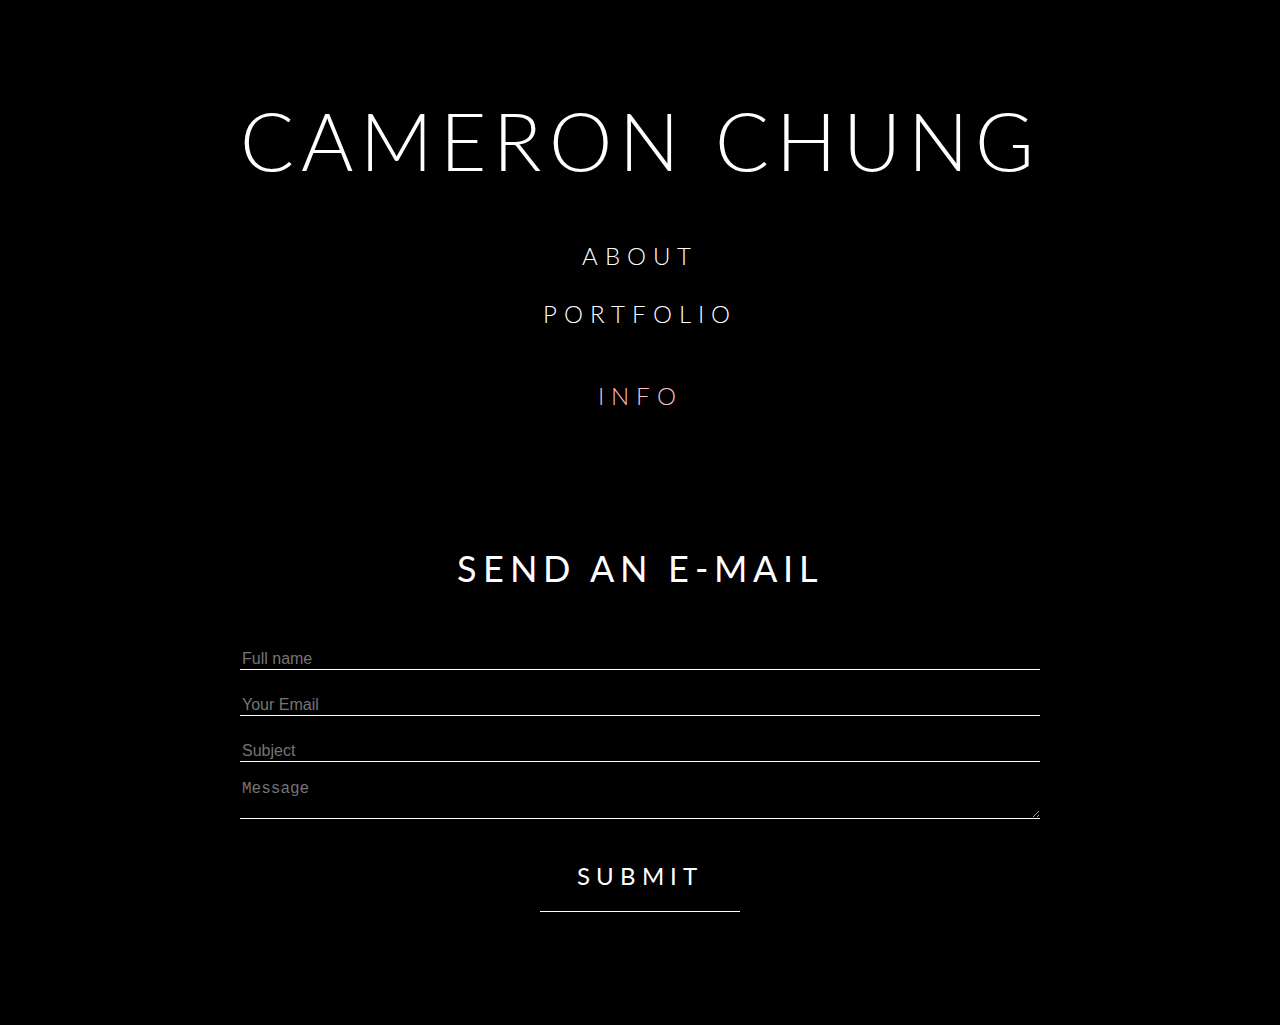
==== contact.html @ 437fdbbc "update html" ====
<!DOCTYPE html>
<html lang="en">
<head>
	<style>
b:hover {
  font-size: 120%;
  color:pink;
}
</style>
	<link rel="shortcut icon" type="image/x-icon" href="favicon.ico">
    <meta charset="UTF-8">
    <meta name="viewport" content="width=device-width, initial-scale=1.0">
    <title>Homepage - Cameron Chung</title>
    <link rel="stylesheet" href="style.css">
    <link href="https://fonts.googleapis.com/css2?family=Lato:wght@300&display=swap" rel="stylesheet">
</head>


<header>
    <nav class="top_bar">
        <a href="index.html">
            <h1 class="glow">CAMERON CHUNG</h1>
        </a>
        <a href="index.html"><b>ABOUT</b>
        </a>
        <br>
        <br>
	    <a href="portfolio.html"><b>PORTFOLIO</b>
		</a>
	    <br>
        <br>
		<h3>INFO</h3>
	    
	</nav>
</header>
<br>
<br>
<body>
<div class="container">
    <h2>SEND AN E-MAIL</h2>
    
    <form id="contact-form" method="post" action="https://formspree.io/f/mgepgrpz">
        <input type="text" name="name" class="form-control" placeholder="Full name" required>
        <br>
        <input type="email" name="email" class="form-control" placeholder="Your Email" required>
        <br>
        <input type="text" name="subject" class="form-control" placeholder="Subject" required> 
        <br>
        <textarea name="message" class="form-control" placeholder="Message" required></textarea>
        <br>
        <button type="submit" class="button-control" name="submit"><h2>SUBMIT</h2></button>
        </form>
    <br>
    <br>
    <br>
	</div>
</body>
</html>
---- style.css ----
body{
    font-family: 'Lato', sans-serif;
    background-color: black;
    text-align: center;
    font-weight: 300;
    font-size: 1.5em;
    letter-spacing: 7px;
    color: white;
    padding-top: none;
}

a{
    text-decoration: none;
}

/*mouse hover pink change*/
b{
    font-family: 'Lato', sans-serif;
    text-align: center;
    font-weight: 300;
    font-size: 1em;
    letter-spacing: 7px;
    color: white;
}

p{
    font-family: 'Lato', sans-serif;
    text-align: center;
    font-weight: 300;
    font-size: 0.8em;
    letter-spacing: 7px;
    color: white;
}


h1{
    font-family: 'Lato', sans-serif;
    text-align: center;
    font-weight: 300;
    font-size: 2em;
    letter-spacing: 7px;
    color: white;
}


h2{
    font-family: 'Lato', sans-serif;
    text-align: center;
    font-weight: 400;
    font-size: 1.5em;
    letter-spacing: 6px;
    color: white;
}

/*highlighted pink bookmark*/
h3{
    font-family: 'Lato', sans-serif;
    text-align: center;
    font-weight: 300;
    font-size: 1em;
    letter-spacing: 7px;
    color: pink;
}

/*descriptions*/
h4{
    font-family: 'Lato', sans-serif;
    text-align: center;
    font-weight: 300;
    font-size: 1em;
    letter-spacing: 3px;
    color: white;
}

img{
    padding-top: 50px;
    text-align:center;
    display: block;
    max-width: 100%;
    height: auto;
    margin-left:auto;
    margin-right:auto;
    position: relative;
    max-height: 875px;
}

/*mouse hover highlighted size change (text)*/
b.hover {
    font-size: 150%;
}

/*glow effect for title*/
.glow {
  font-size: 80px;
  color: #fff;
  text-align: center;
  -webkit-animation: glow 1s ease-in-out infinite alternate;
  -moz-animation: glow 1s ease-in-out infinite alternate;
  animation: glow 1s ease-in-out infinite alternate;
}

@-webkit-keyframes glow {
  from {
    text-shadow: 0 0 10px #fff, 0 0 20px #fff, 0 0 30px #e60073, 0 0 40px #e60073, 0 0 50px #e60073, 0 0 60px #e60073, 0 0 70px #e60073;
  }
  to {
    text-shadow: 0 0 20px #fff, 0 0 30px #ff4da6, 0 0 40px #ff4da6, 0 0 50px #ff4da6, 0 0 60px #ff4da6, 0 0 70px #ff4da6, 0 0 80px #ff4da6;
  }
}
/*end of glow effect*/

/*contact page css*/
.contact-title{
    margin-top: 100px;
    color: white;
    text-transform: uppercase;
}

.contact-title h1{
    font size: 32px;
    line-height: 10px;
}

.contact-title h2{
    font-size: 18px;
}

form{
    margin-top: 50px;
}

.form-control{
    width: 800px;
    background: transparent;
    border: none;
    outline: none;
    border-bottom: 1px solid white;
    color: white;
    font-size: 16px;
    margin-bottom: 16px;
}

/*button: same characteristics of form control above*/
.button-control{
    width: 200px;
    background: transparent;
    border: none;
    outline: none;
    border-bottom: 1px solid white;
    color: white;
    font-size: 16px;
    margin-bottom: 16px;
}

/*for Gallery button links*/
.button-control2{
    width: 800px;
    background: transparent;
    border: none;
    outline: none;
    border-bottom: 1px solid white;
    color: white;
    font-size: 16px;
    margin-bottom: 16px;
}

/*submit button highlight hover*/
.button-control:hover{
    background-color: pink;
    cursor: pointer;
}

/*Gallery button highlight hover*/
.button-control2:hover{
    background-color: pink;
    cursor: pointer;
}

.top_bar{
    max-height: 400px;
    padding-top: 30px;
    padding-bottom: 30px;
}

.logo {
    display: block;
    background-repeat: no-repeat;
    height: auto;
    width: 150px;
    margin: auto;
}

.container
{
    padding-top: 50px;
    max-width: 80vw;
    margin: auto;
}

.container0
{
    padding-top: 50px;
    max-width: 70vw;
    margin: auto;
}


/* circular image code */
/* .circular--portrait { 
  position: relative; 
  width: 200px; 
  height: 200px; 
  overflow: hidden; 
  border-radius: 50%; 
} 

.circular--portrait img { 
  width: 100%; 
  height: auto; 
} */
/* end of circular image code */


/*Portfolio image gallery setup page*/
* {
  box-sizing: border-box;
}


.row {
  display: -ms-flexbox; /* IE10 */
  display: flex;
  -ms-flex-wrap: wrap; /* IE10 */
  flex-wrap: wrap;
  padding: 0 4px;
}

/* Create four equal columns that sits next to each other */
.column {
  -ms-flex: 25%; /* IE10 */
  flex: 25%;
  max-width: 25%;
  padding: 0 4px;
}

/* two columns for gallery viewing*/
.columnGallery {
  -ms-flex: 50%; /* IE10 */
  flex: 50%;
  max-width: 50%;
  padding: 0 4px;
}

/*three columns for gallery viewing*/
.columnGallery3 {
  -ms-flex: 50%; /* IE10 */
  flex: 50%;
  max-width: 33.33%;
  padding: 0 4px;
}


.column img {
  margin-top: 8px;
  vertical-align: middle;
  width: 100%;
  padding: 0 4px;
}

/* Responsive layout - makes a two column-layout instead of four columns */
@media screen and (max-width: 800px) {
  .column {
    -ms-flex: 50%;
    flex: 50%;
    max-width: 50%;
    padding: 0 4px;
  }
}

/* Responsive layout - makes the two columns stack on top of each other instead of next to each other */
@media screen and (max-width: 600px) {
  .column {
    -ms-flex: 100%;
    flex: 100%;
    max-width: 100%;
    padding: 0 4px;
  }
}
/*end of portfolio image gallery code*/


/* Slideshow container */
.slideshow-container {
  max-width: 1000px;
  position: relative;
  margin: auto;
}

/* Hide the images by default */
.mySlides {
  display: none;
}

/* Next & previous buttons */
.prev, .next {
  cursor: pointer;
  position: absolute;
  top: 50%;
  width: auto;
  margin-top: -22px;
  padding: 16px;
  color: white;
  font-weight: bold;
  font-size: 18px;
  transition: 0.6s ease;
  border-radius: 0 3px 3px 0;
  user-select: none;
}

/* Position the "next button" to the right */
.next {
  right: 0;
  border-radius: 3px 0 0 3px;
}
/*Position the "prev button" to the left*/
.prev {
    left: 0;
    border-radius: 3px 0 0 3px;
}

/* On hover, add a black background color with a little bit see-through */
.prev:hover, .next:hover {
  background-color: rgba(0,0,0,0.8);
}

/* Caption text */
.text {
  color: #f2f2f2;
  font-size: 15px;
  padding: 8px 12px;
  position: absolute;
  bottom: 8px;
  width: 100%;
  text-align: center;
}

/* Number text (1/3 etc) */
.numbertext {
  color: #f2f2f2;
  font-size: 12px;
  padding: 8px 12px;
  position: absolute;
  top: 0;
}

/* The dots/bullets/indicators */
.dot {
  cursor: pointer;
  height: 15px;
  width: 15px;
  margin: 0 2px;
  background-color: #bbb;
  border-radius: 50%;
  display: inline-block;
  transition: background-color 0.6s ease;
}

.active, .dot:hover {
  background-color: #717171;
}

/* Fading animation */
.fade {
  -webkit-animation-name: fade;
  -webkit-animation-duration: 1.5s;
  animation-name: fade;
  animation-duration: 1.5s;
}

@-webkit-keyframes fade {
  from {opacity: .4}
  to {opacity: 1}
}

@keyframes fade {
  from {opacity: .4}
  to {opacity: 1}
}
/*end of image carousel code*/
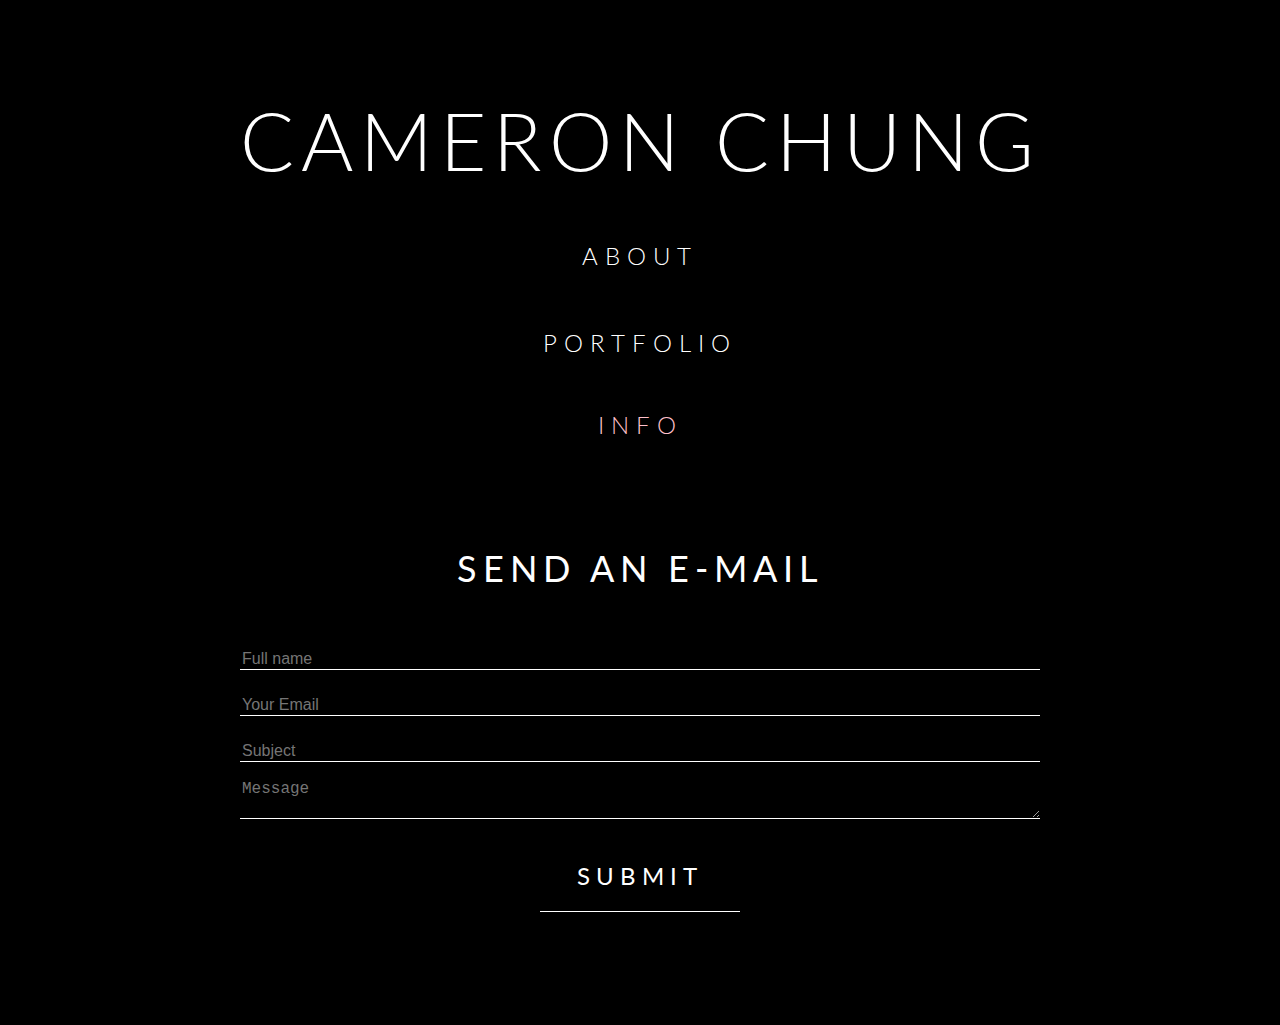
==== commit 5d07ec94: "Update contact.html" ====
--- a/contact.html
+++ b/contact.html
@@ -23,6 +23,7 @@
         </a>
         <a href="index.html"><b>ABOUT</b>
         </a>
+        <br>
         <br>
         <br>
 	    <a href="portfolio.html"><b>PORTFOLIO</b>
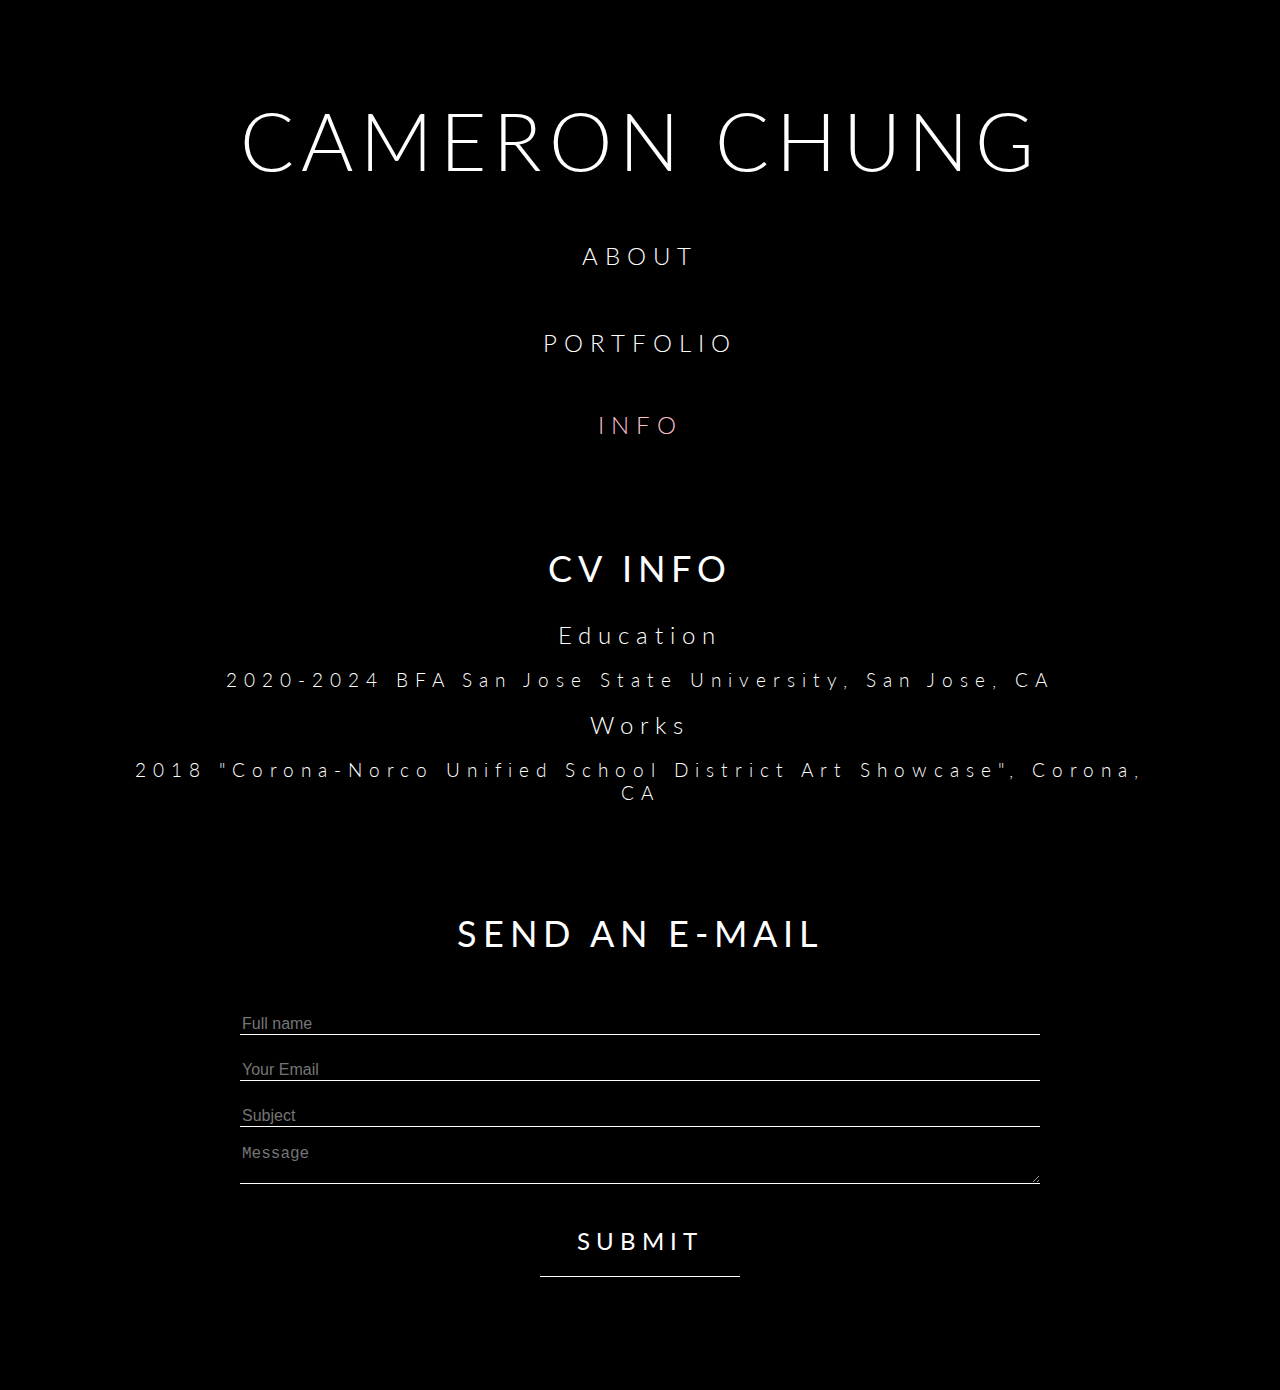
==== commit 797dbfb4: "Update contact.html" ====
--- a/contact.html
+++ b/contact.html
@@ -38,6 +38,13 @@
 <br>
 <body>
 <div class="container">
+    <h2>CV INFO</h2>
+<b>Education</b>
+<p>2020-2024 BFA San Jose State University, San Jose, CA</p>
+<b>Works</b>
+<p>2018 "Corona-Norco Unified School District Art Showcase", Corona, CA</p>
+<br>
+<br>
     <h2>SEND AN E-MAIL</h2>
     
     <form id="contact-form" method="post" action="https://formspree.io/f/mgepgrpz">
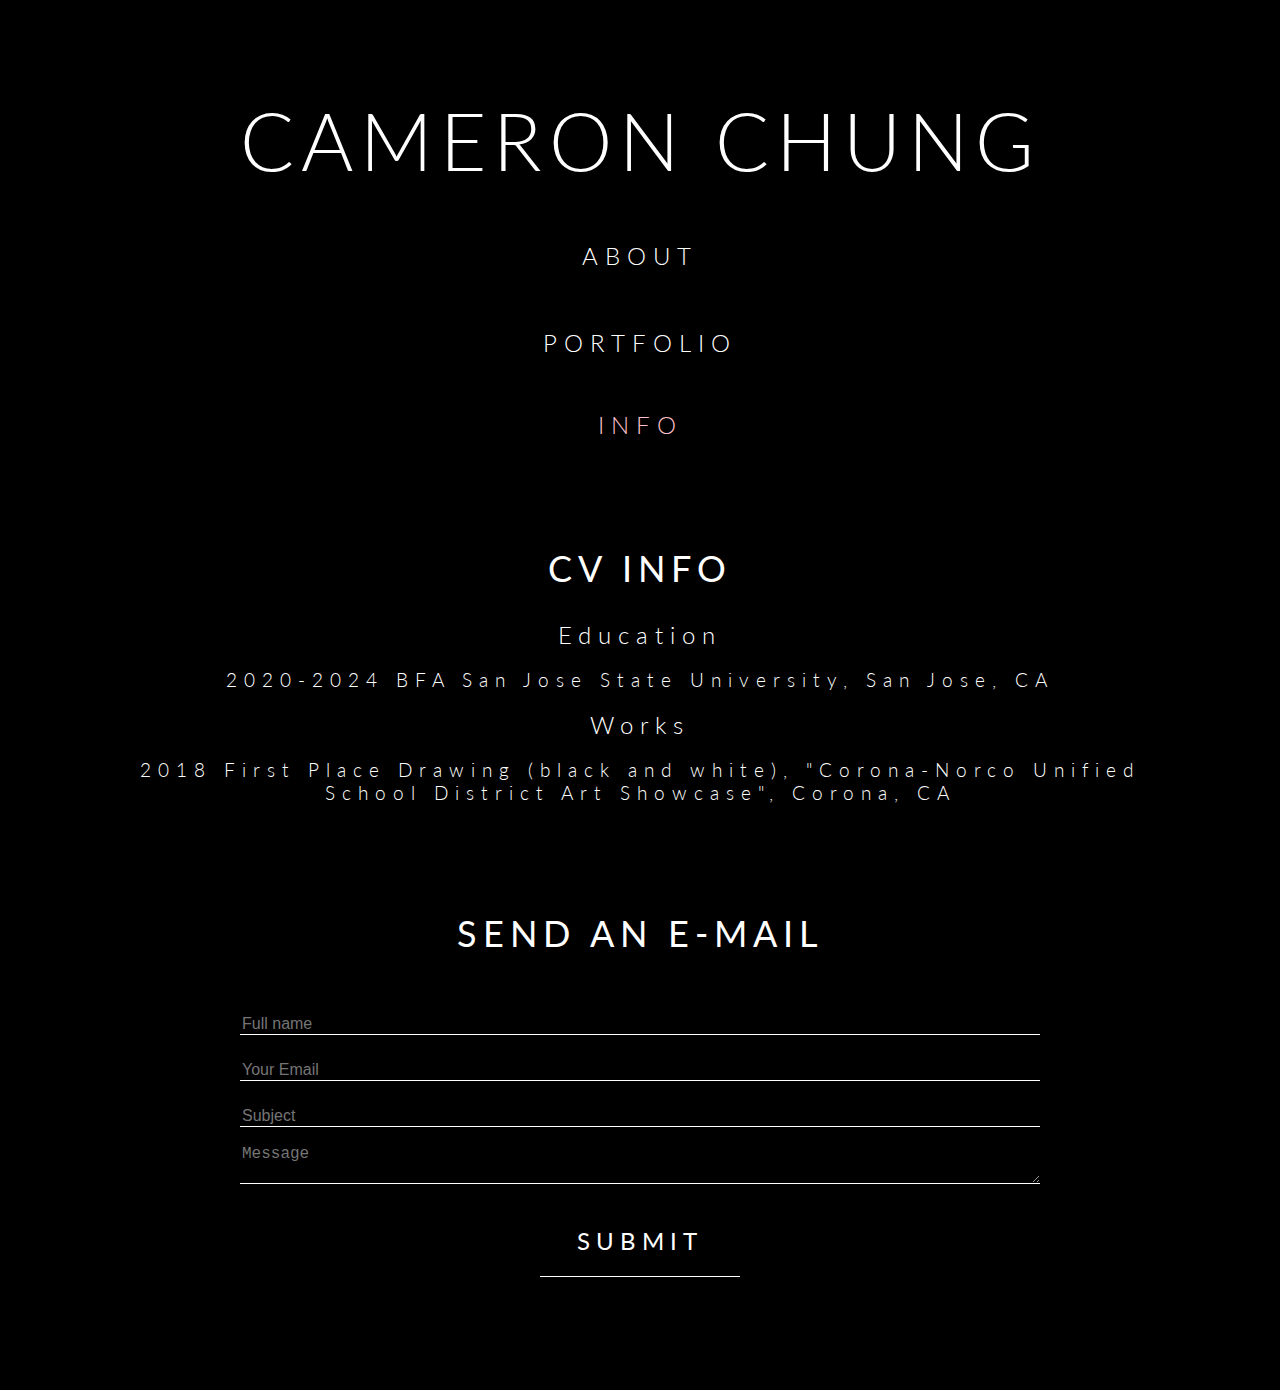
==== commit 37d80d44: "Update contact.html" ====
--- a/contact.html
+++ b/contact.html
@@ -42,7 +42,7 @@
 <b>Education</b>
 <p>2020-2024 BFA San Jose State University, San Jose, CA</p>
 <b>Works</b>
-<p>2018 "Corona-Norco Unified School District Art Showcase", Corona, CA</p>
+<p>2018 First Place Drawing (black and white), "Corona-Norco Unified School District Art Showcase", Corona, CA</p>
 <br>
 <br>
     <h2>SEND AN E-MAIL</h2>
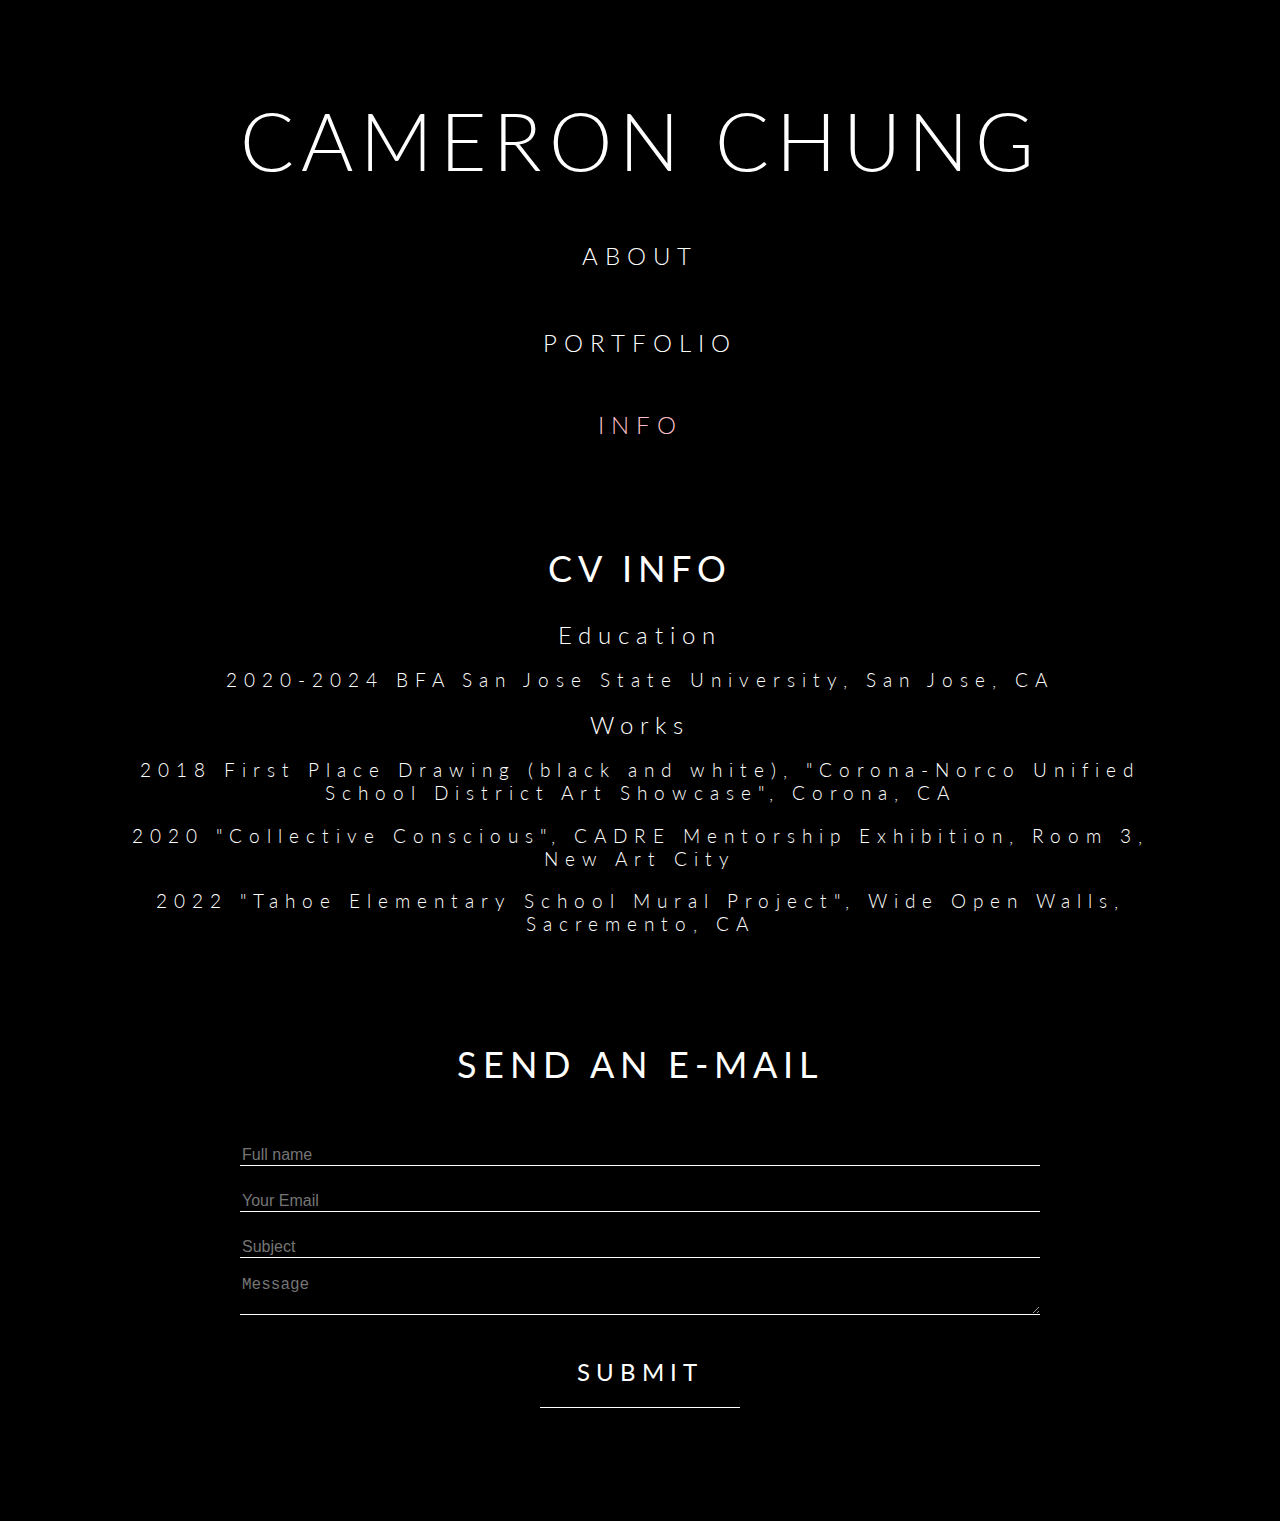
==== commit d6e1e296: "Update contact.html" ====
--- a/contact.html
+++ b/contact.html
@@ -43,6 +43,8 @@
 <p>2020-2024 BFA San Jose State University, San Jose, CA</p>
 <b>Works</b>
 <p>2018 First Place Drawing (black and white), "Corona-Norco Unified School District Art Showcase", Corona, CA</p>
+<p>2020 "Collective Conscious", CADRE Mentorship Exhibition, Room 3, New Art City</p>
+<p>2022 "Tahoe Elementary School Mural Project", Wide Open Walls, Sacremento, CA </p>
 <br>
 <br>
     <h2>SEND AN E-MAIL</h2>
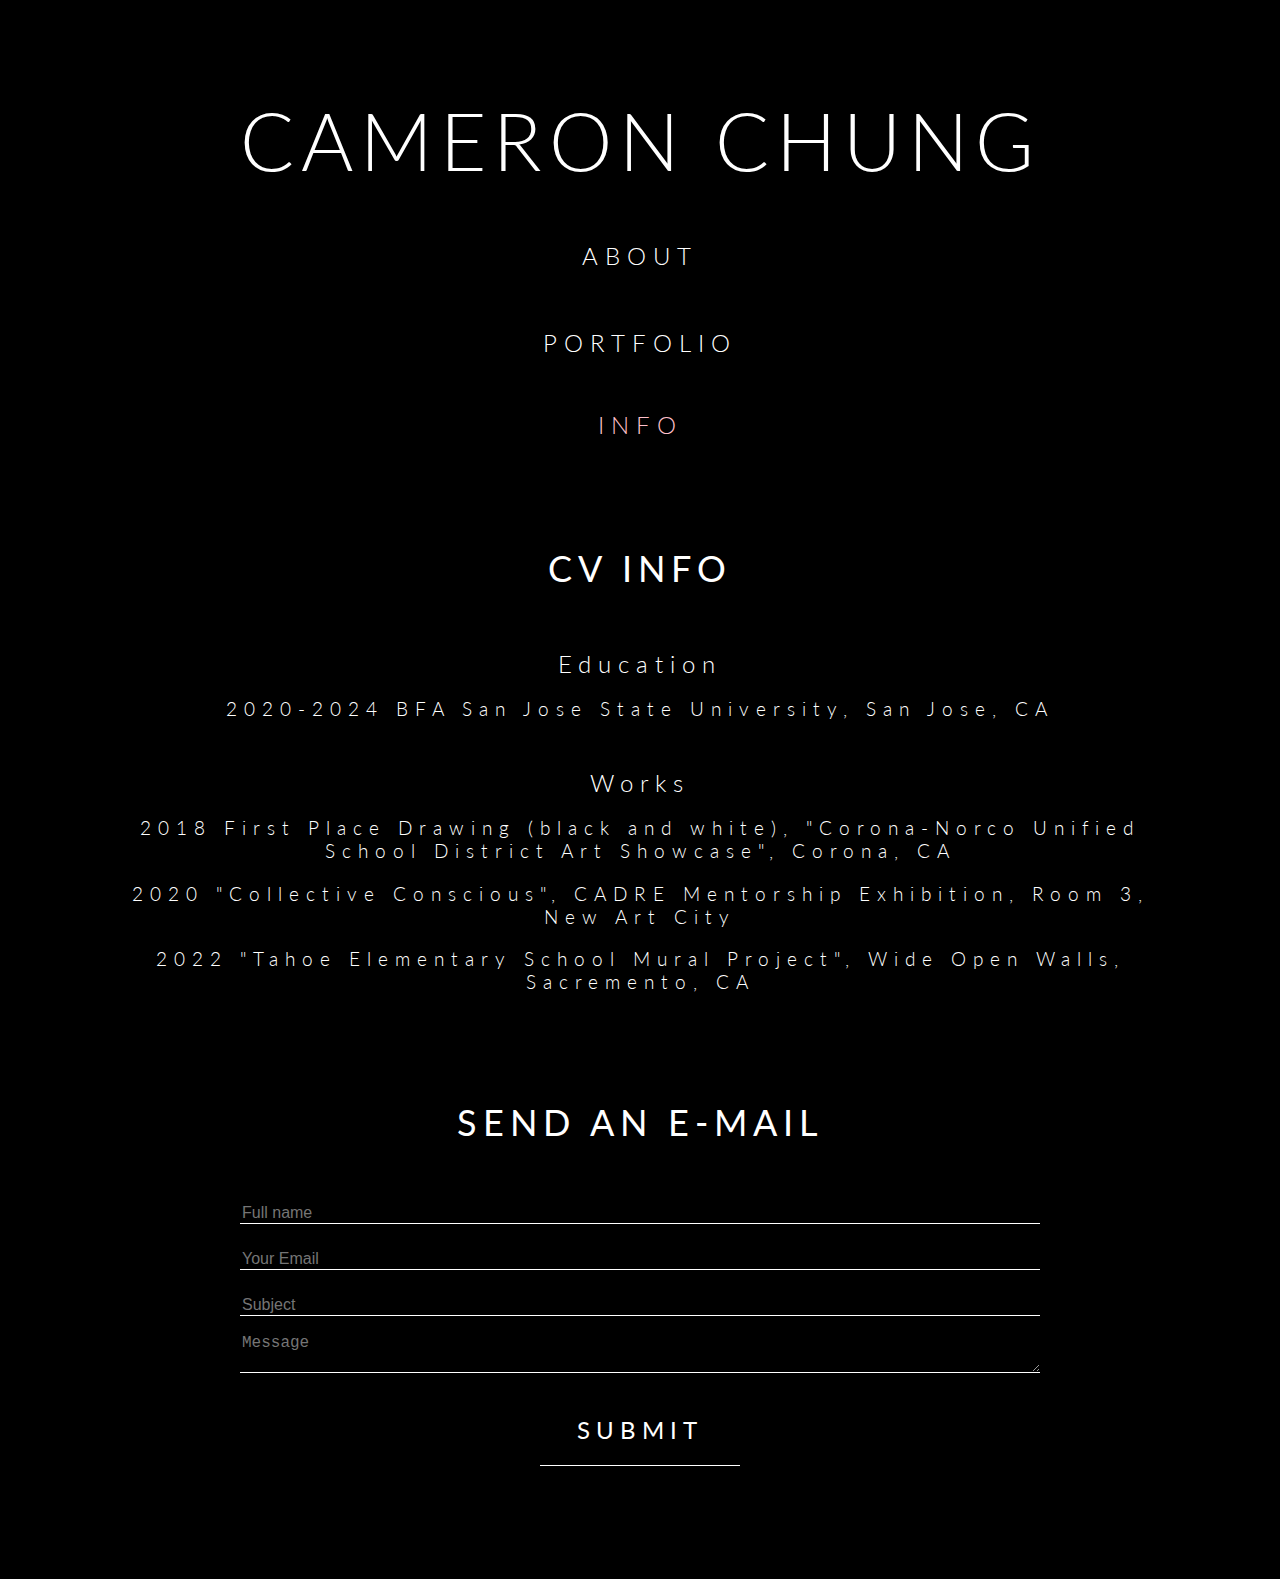
==== commit 75059f88: "Update contact.html" ====
--- a/contact.html
+++ b/contact.html
@@ -39,8 +39,10 @@
 <body>
 <div class="container">
     <h2>CV INFO</h2>
+<br>
 <b>Education</b>
 <p>2020-2024 BFA San Jose State University, San Jose, CA</p>
+<br>
 <b>Works</b>
 <p>2018 First Place Drawing (black and white), "Corona-Norco Unified School District Art Showcase", Corona, CA</p>
 <p>2020 "Collective Conscious", CADRE Mentorship Exhibition, Room 3, New Art City</p>
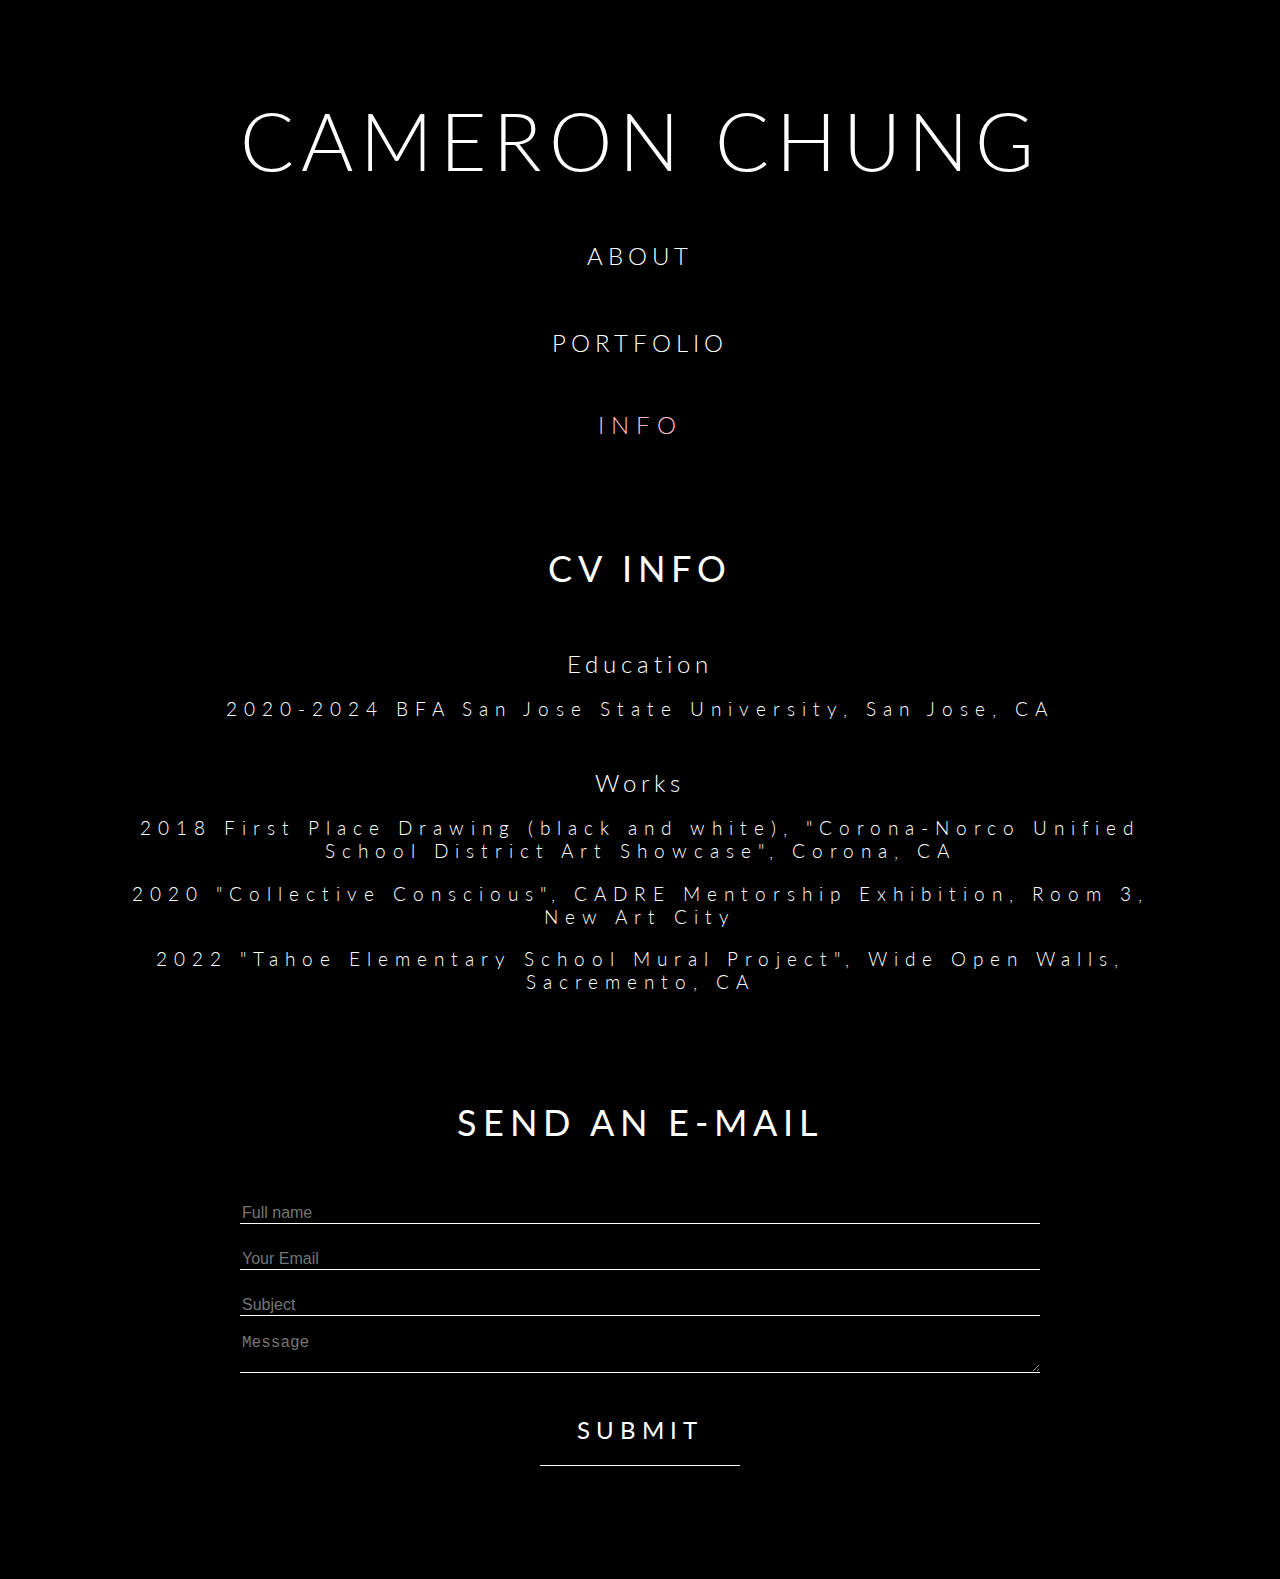
==== commit f2000913: "update css and html" ====
--- a/contact.html
+++ b/contact.html
@@ -40,10 +40,10 @@
 <div class="container">
     <h2>CV INFO</h2>
 <br>
-<b>Education</b>
+<g>Education</g>
 <p>2020-2024 BFA San Jose State University, San Jose, CA</p>
 <br>
-<b>Works</b>
+<g>Works</g>
 <p>2018 First Place Drawing (black and white), "Corona-Norco Unified School District Art Showcase", Corona, CA</p>
 <p>2020 "Collective Conscious", CADRE Mentorship Exhibition, Room 3, New Art City</p>
 <p>2022 "Tahoe Elementary School Mural Project", Wide Open Walls, Sacremento, CA </p>
--- a/style.css
+++ b/style.css
@@ -19,9 +19,19 @@
     text-align: center;
     font-weight: 300;
     font-size: 1em;
-    letter-spacing: 7px;
-    color: white;
-}
+    letter-spacing: 5px;
+    color: white;
+}
+
+g{
+  font-family: 'Lato', sans-serif;
+  text-align: center;
+  font-weight: 300;
+  font-size: 1em;
+  letter-spacing: 5px;
+  color: white;
+}
+
 
 p{
     font-family: 'Lato', sans-serif;
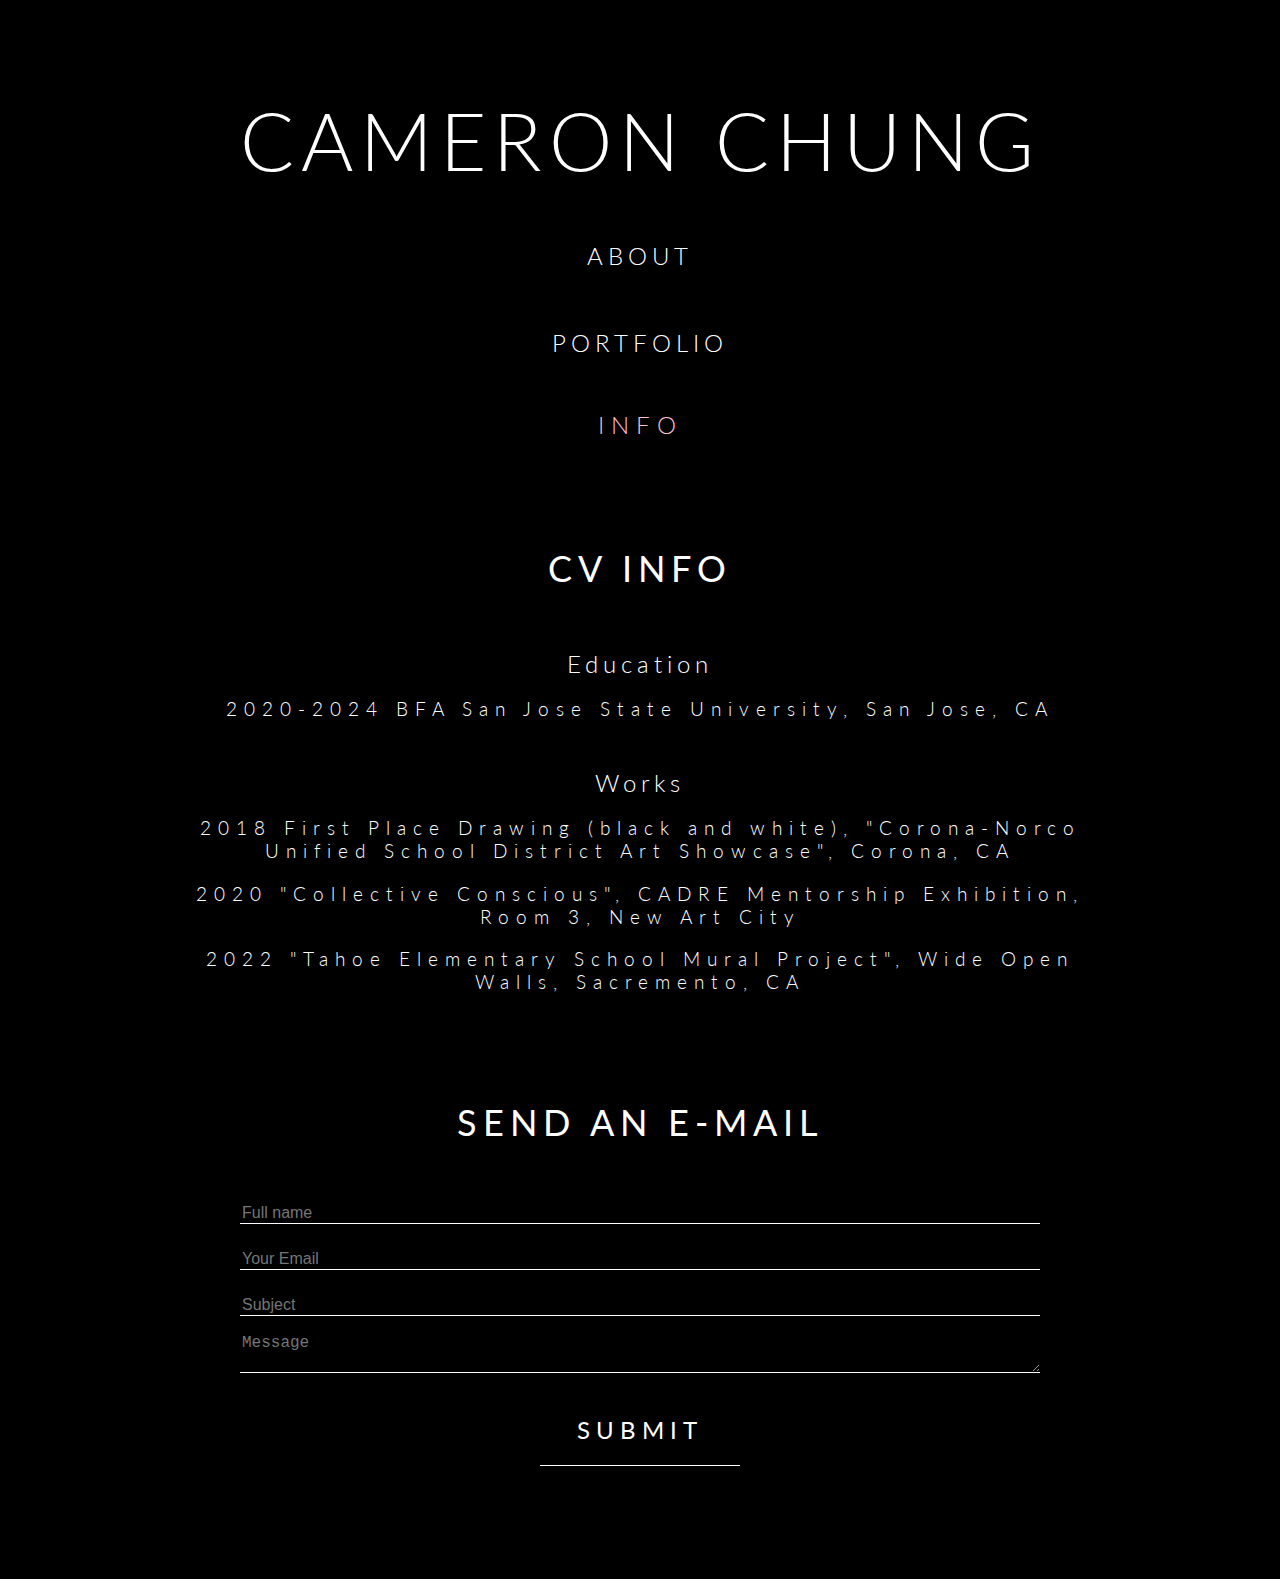
==== commit 36fc5eb5: "Update contact.html" ====
--- a/contact.html
+++ b/contact.html
@@ -37,7 +37,7 @@
 <br>
 <br>
 <body>
-<div class="container">
+<div class="container0">
     <h2>CV INFO</h2>
 <br>
 <g>Education</g>
